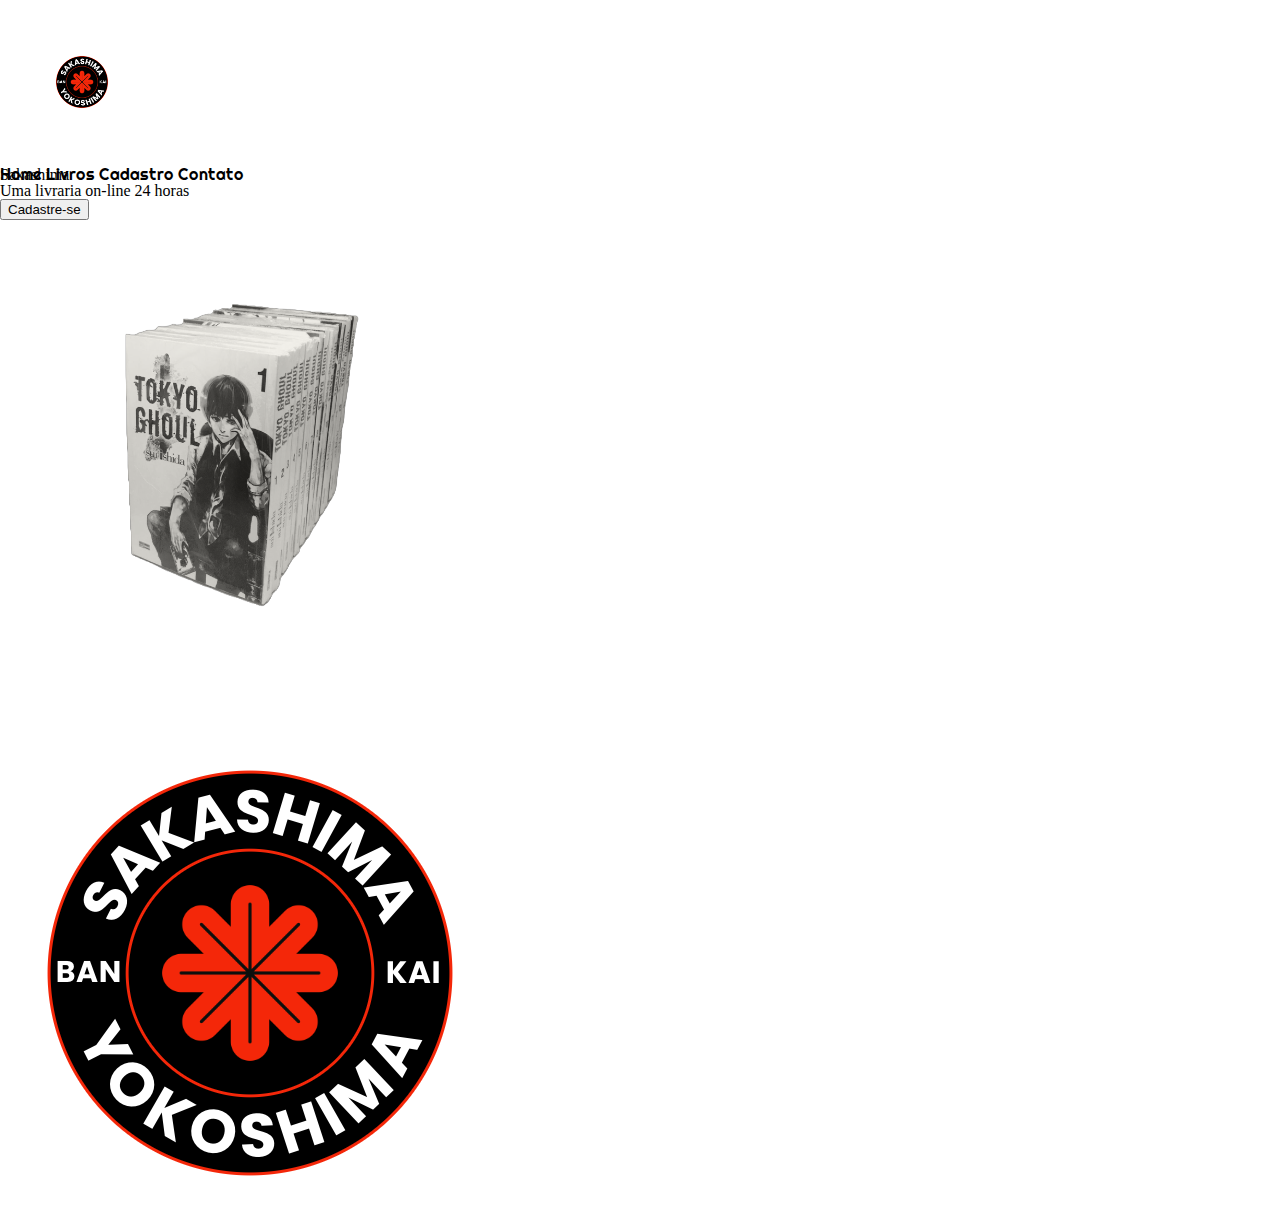
==== index.html @ 73c6a826 "Add files via upload" ====
<!DOCTYPE html>
<html lang="pt-br">
<head>
    <meta charset="UTF-8">
    <meta name="viewport" content="width=device-width, initial-scale=1.0">
    <link rel="stylesheet" href="reset.css">
    <link rel="stylesheet" href="style.css">
    <title>Sakashima</title>
</head>

<body>
    <header>
        <img class="logoH" src="logo.png" alt="Logo Sakashima">
        <nav class="nav">
            <a class="home">Home</a>
            <a class="livros">Livros</a>
            <a class="cadastro">Cadastro</a>
            <a class="contato">Contato</a>
        </nav>
    </header>

    <main>
        <section>
            <div>
                <h1>Sakashima</h1>
                <h2>Uma livraria on-line 24 horas</h2>
                <button>Cadastre-se</button>
            </div>
            
            <div>
                <img src="tg.png">
            </div>
        </section>
    </main>

    <footer>
        <img src="logo.png" alt="Logo Sakashima">
    </footer>
</body>

</html>
---- style.css ----
@import url('https://fonts.googleapis.com/css2?family=Righteous&display=swap');

.logoH {
    width: 5%;
    padding-left: 50px;
    padding-top: 50px;
    padding-bottom: 50px;
}

.nav {
    position: absolute;
}

.home {
    font-family: "Righteous", sans-serif;
    font-weight: 400;
    font-style: normal;
}

.livros {
    font-family: "Righteous", sans-serif;
    font-weight: 400;
    font-style: normal;
}

.cadastro {
    font-family: "Righteous", sans-serif;
    font-weight: 400;
    font-style: normal;
}

.contato {
    font-family: "Righteous", sans-serif;
    font-weight: 400;
    font-style: normal;
}
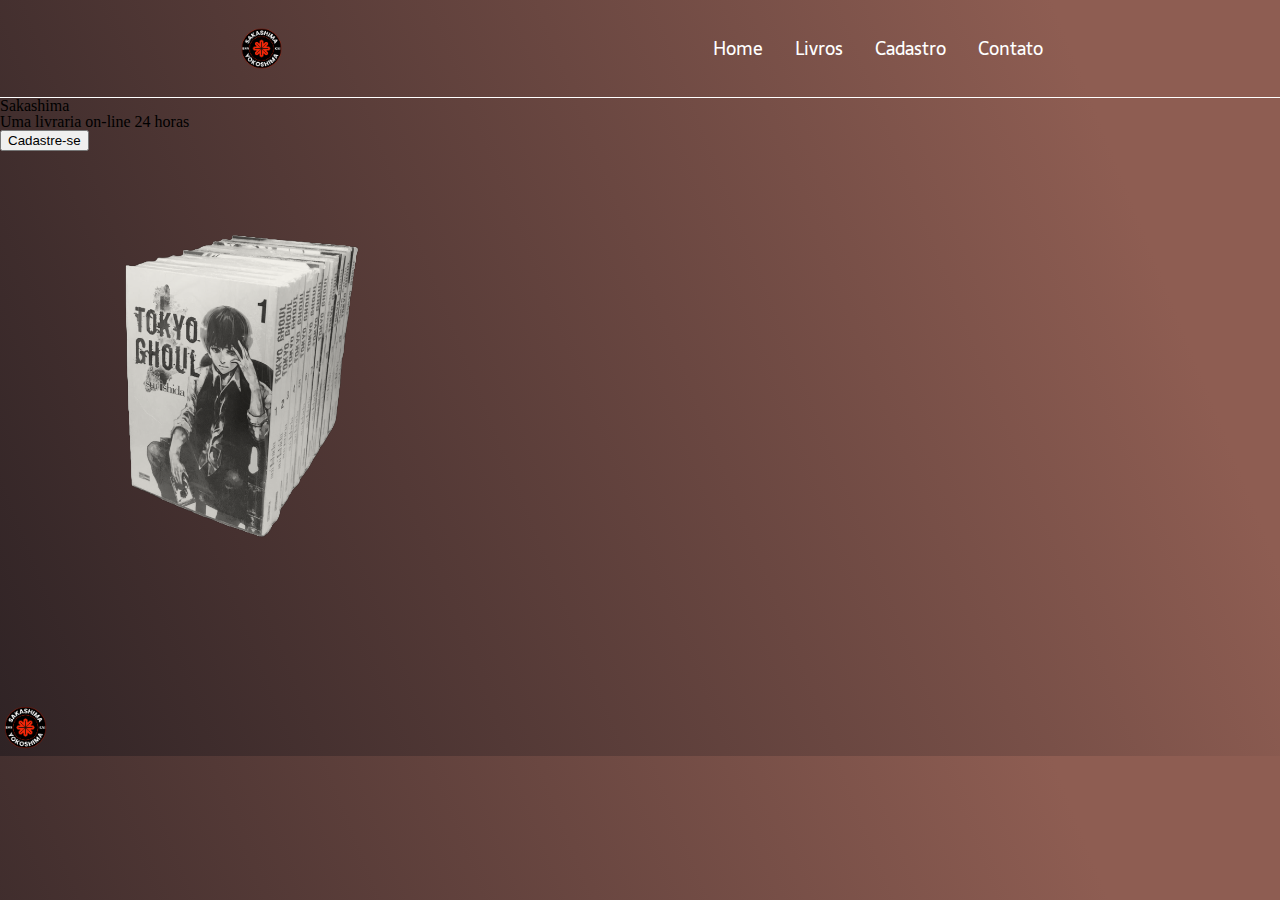
==== commit 96b182c0: "Add files via upload" ====
--- a/index.html
+++ b/index.html
@@ -9,9 +9,9 @@
 </head>
 
 <body>
-    <header>
+    <header class="cabecalho">
         <img class="logoH" src="logo.png" alt="Logo Sakashima">
-        <nav class="nav">
+        <nav class="cabecalho-menu">
             <a class="home">Home</a>
             <a class="livros">Livros</a>
             <a class="cadastro">Cadastro</a>
@@ -19,22 +19,21 @@
         </nav>
     </header>
 
-    <main>
-        <section>
-            <div>
-                <h1>Sakashima</h1>
-                <h2>Uma livraria on-line 24 horas</h2>
-                <button>Cadastre-se</button>
+    <main class="conteudo">
+        <section class="conteudo-principal">
+            <div class="conteudo-principal-escrito">
+                <h1 class="conteudo-principal-titulo">Sakashima</h1>
+                <h2 class="conteudo-principal-subtitulo">Uma livraria on-line 24 horas</h2>
+                <button class="conteudo-principal-botao">Cadastre-se</button>
             </div>
             
-            <div>
-                <img src="tg.png">
-            </div>
+            <img class="conteudo-principal-imagem" src="tg.png">
+
         </section>
     </main>
 
     <footer>
-        <img src="logo.png" alt="Logo Sakashima">
+        <img class="imagem-footer" src="logo.png" alt="Logo Sakashima">
     </footer>
 </body>
 
--- a/style.css
+++ b/style.css
@@ -1,36 +1,40 @@
 @import url('https://fonts.googleapis.com/css2?family=Righteous&display=swap');
+@import url('https://fonts.googleapis.com/css2?family=Sarala:wght@400;700&display=swap');
+
+body {
+    font-size: 100%;
+    background: linear-gradient(68.15deg, #2F2325, #8E5D52 85.61%);
+}
+
+.cabecalho {
+    display: flex;
+    flex-direction: row;
+    align-items: center;
+    justify-content: space-around;
+    padding: 24px;
+}
+
+.cabecalho-menu {
+    display: flex;
+    gap: 32px;
+    font-size: x-large;
+    color: #ffff;
+    font-family: "Sarala", sans-serif;
+    font-weight: 400;
+    font-style: normal;
+    font-weight: 400;
+    font-size: 18px;
+}
 
 .logoH {
-    width: 5%;
-    padding-left: 50px;
-    padding-top: 50px;
-    padding-bottom: 50px;
+    width: 4%;
 }
 
-.nav {
-    position: absolute;
+.conteudo {
+    border-top: 0.4px solid #ffff;
+    margin-bottom: 48px;
 }
 
-.home {
-    font-family: "Righteous", sans-serif;
-    font-weight: 400;
-    font-style: normal;
-}
-
-.livros {
-    font-family: "Righteous", sans-serif;
-    font-weight: 400;
-    font-style: normal;
-}
-
-.cadastro {
-    font-family: "Righteous", sans-serif;
-    font-weight: 400;
-    font-style: normal;
-}
-
-.contato {
-    font-family: "Righteous", sans-serif;
-    font-weight: 400;
-    font-style: normal;
+.imagem-footer {
+    width: 4%;
 }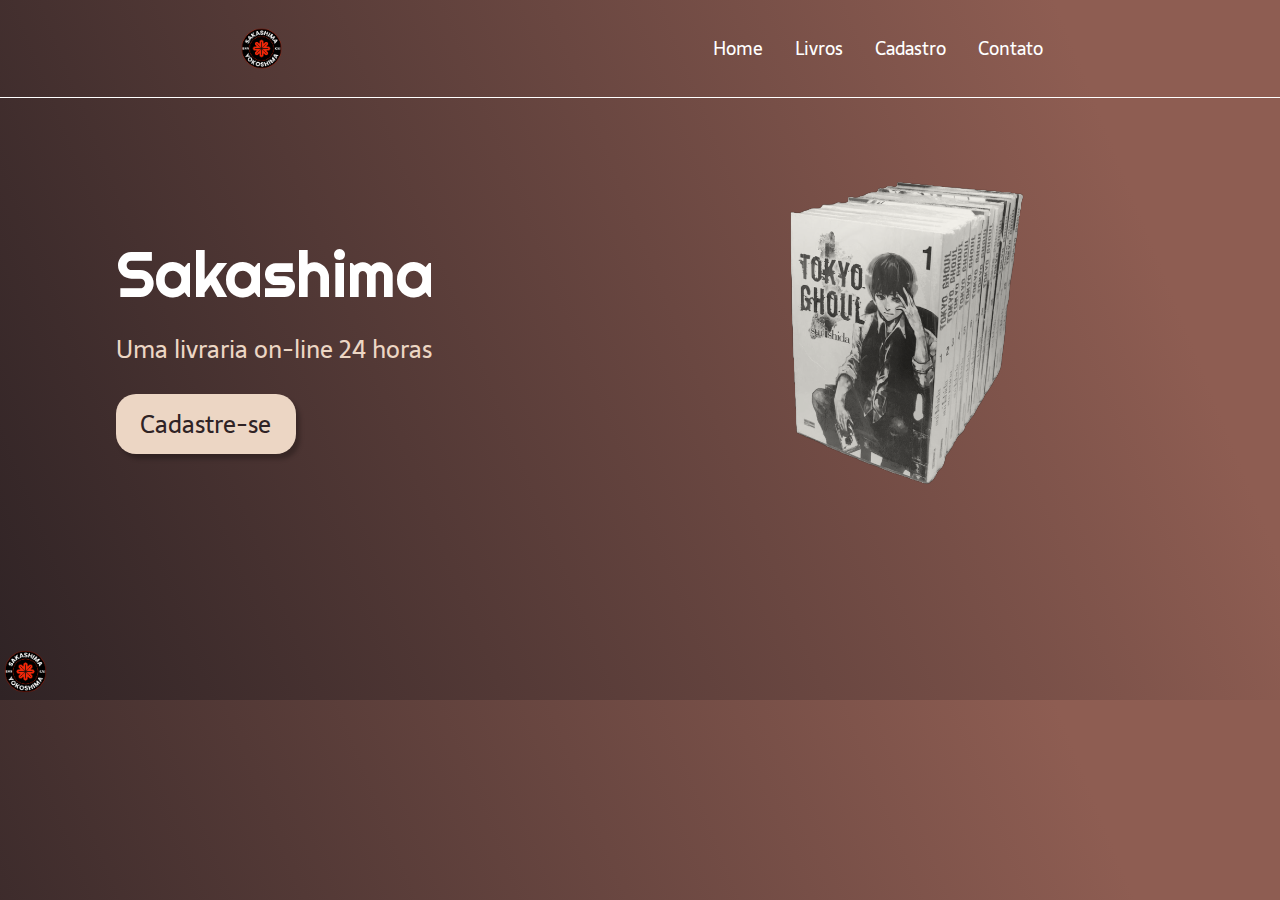
==== commit 5cd09bc9: "Add files via upload" ====
--- a/index.html
+++ b/index.html
@@ -28,7 +28,6 @@
             </div>
             
             <img class="conteudo-principal-imagem" src="tg.png">
-
         </section>
     </main>
 
--- a/style.css
+++ b/style.css
@@ -35,6 +35,46 @@
     margin-bottom: 48px;
 }
 
+.conteudo-principal {
+    display: flex;
+    flex-direction: row;
+    align-items: center;
+    justify-content: space-around;
+}
+
+.conteudo-principal-escrito {
+    display: flex;
+    flex-direction: column;
+    gap: 32px;
+}
+
+.conteudo-principal-titulo {
+    font-family: 'Righteous';
+    font-weight: 400;
+    font-size: 64px;
+    color: #ffff;
+}
+
+.conteudo-principal-subtitulo {
+    font-family: 'Sarala';
+    font-weight: 400;
+    font-size: 24px;
+    color: #ecd6c4;
+}
+
+.conteudo-principal-botao{
+    background-color: #ecd6c4;
+    width: 180px;
+    height: 60px;
+    border: none;
+    box-shadow: 4px 5px 4px rgba(0, 0, 0, 0.25);
+    border-radius: 20px;
+    font-family: 'Sarala';
+    font-weight: 400;
+    font-size: 24px;
+    color: #2F2325;
+}
+
 .imagem-footer {
     width: 4%;
 }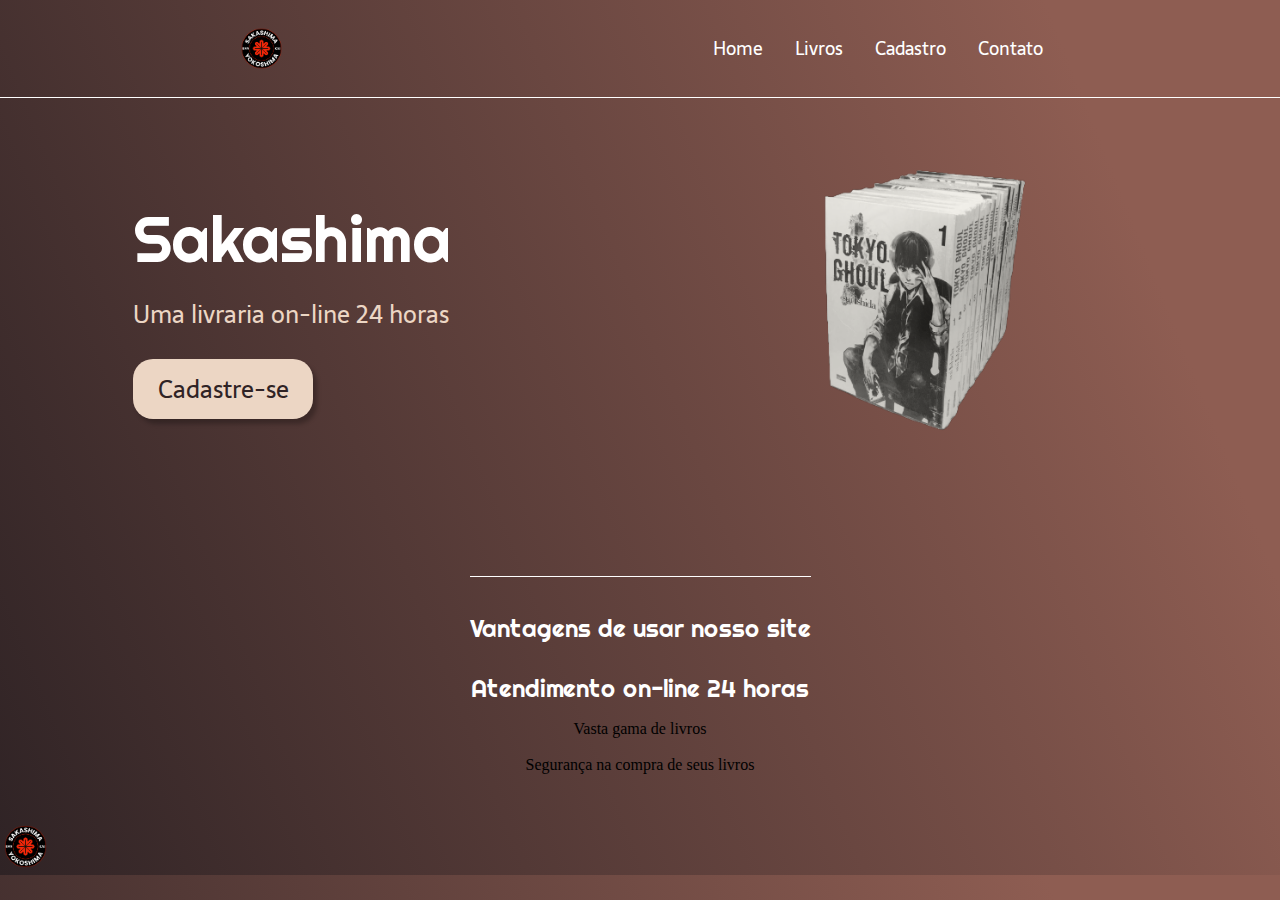
==== commit f6ec3a25: "Add files via upload" ====
--- a/index.html
+++ b/index.html
@@ -26,8 +26,14 @@
                 <h2 class="conteudo-principal-subtitulo">Uma livraria on-line 24 horas</h2>
                 <button class="conteudo-principal-botao">Cadastre-se</button>
             </div>
-            
             <img class="conteudo-principal-imagem" src="tg.png">
+        </section>
+
+        <section class="conteudo-secundario">
+            <h3 class="conteudo-secundario-titulo">Vantagens de usar nosso site</h3>
+            <p class="conteudo-secundario-p1">Atendimento on-line 24 horas</p>
+            <p class="conteudo-secundario-p2">Vasta gama de livros</p>
+            <p class="conteudo-secundario-p3">Segurança na compra de seus livros</p>
         </section>
     </main>
 
--- a/style.css
+++ b/style.css
@@ -49,14 +49,14 @@
 }
 
 .conteudo-principal-titulo {
-    font-family: 'Righteous';
+    font-family: 'Righteous', cursive;
     font-weight: 400;
     font-size: 64px;
     color: #ffff;
 }
 
 .conteudo-principal-subtitulo {
-    font-family: 'Sarala';
+    font-family: 'Sarala', sans-serif;
     font-weight: 400;
     font-size: 24px;
     color: #ecd6c4;
@@ -75,6 +75,35 @@
     color: #2F2325;
 }
 
+.conteudo-principal-imagem {
+    height: 430px;
+}
+
+.conteudo-secundario {
+    display: flex;
+    flex-direction: column;
+    align-items: center;
+    gap: 20px;
+    margin-top: 48px;
+}
+
+.conteudo-secundario-titulo {
+    border-top: 0.4px solid #ffff;
+    padding-top: 40px;
+    font-family: 'Righteous', cursive;
+    font-weight: 400;
+    font-size: 24px;
+    color: #ffff;
+    margin-bottom: 16px;
+}
+
+.conteudo-secundario-p1 {
+    font-family: 'Righteous', cursive;
+    font-weight: 400;
+    font-size: 24px;
+    color: #ffff;
+}
+
 .imagem-footer {
     width: 4%;
 }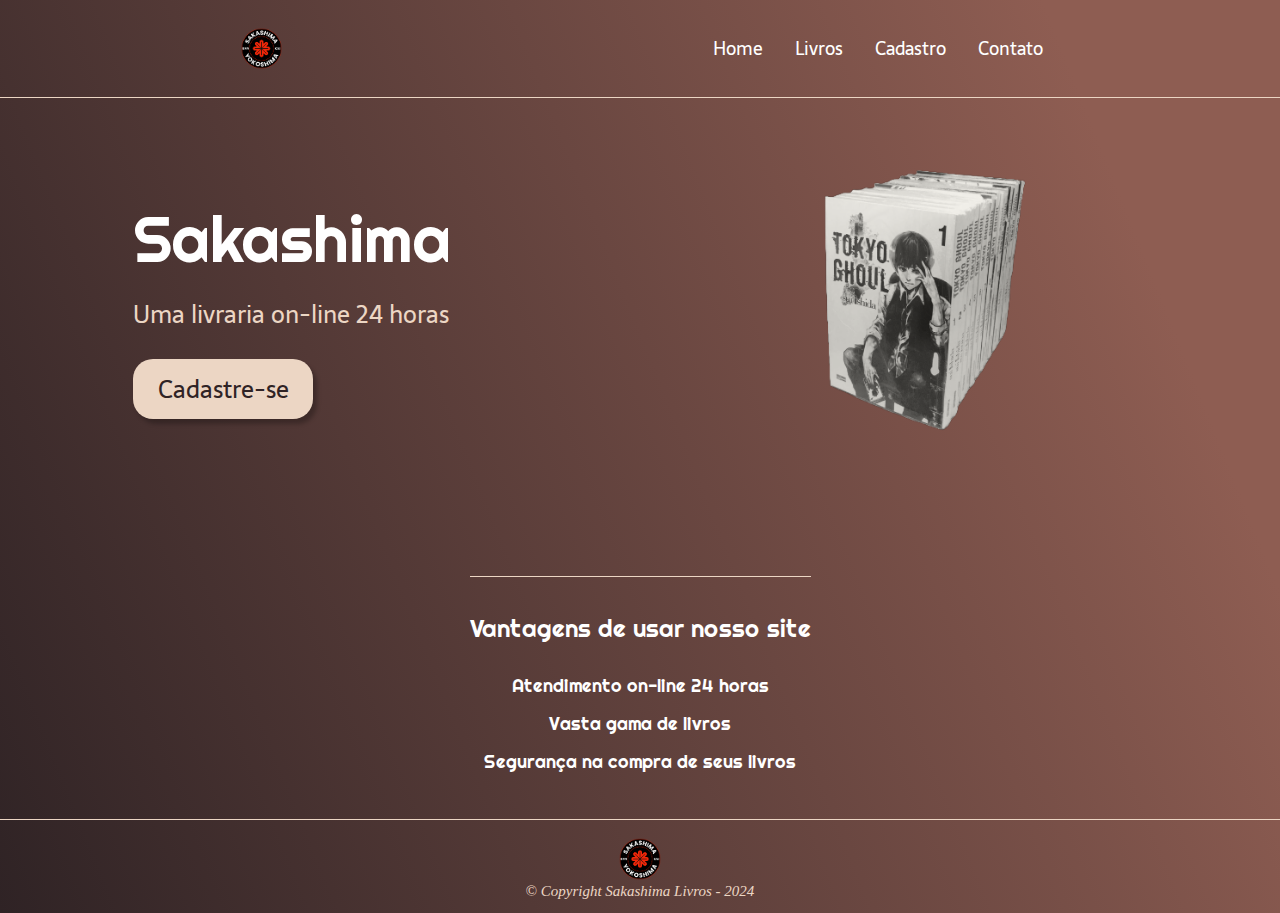
==== commit 078e3410: "Add files via upload" ====
--- a/index.html
+++ b/index.html
@@ -37,8 +37,9 @@
         </section>
     </main>
 
-    <footer>
+    <footer class="rodape">
         <img class="imagem-footer" src="logo.png" alt="Logo Sakashima">
+        <p class="copyright">&copy; Copyright Sakashima Livros - 2024</p>
     </footer>
 </body>
 
--- a/style.css
+++ b/style.css
@@ -31,7 +31,7 @@
 }
 
 .conteudo {
-    border-top: 0.4px solid #ffff;
+    border-top: 0.4px solid #ecd6c4;
     margin-bottom: 48px;
 }
 
@@ -88,7 +88,7 @@
 }
 
 .conteudo-secundario-titulo {
-    border-top: 0.4px solid #ffff;
+    border-top: 0.4px solid #ecd6c4;
     padding-top: 40px;
     font-family: 'Righteous', cursive;
     font-weight: 400;
@@ -99,11 +99,39 @@
 
 .conteudo-secundario-p1 {
     font-family: 'Righteous', cursive;
-    font-weight: 400;
-    font-size: 24px;
+    font-weight: 300;
+    font-size: 18px;
     color: #ffff;
+}
+
+.conteudo-secundario-p2 {
+    font-family: 'Righteous', cursive;
+    font-weight: 300;
+    font-size: 18px;
+    color: #ffff;
+}
+
+.conteudo-secundario-p3 {
+    font-family: 'Righteous', cursive;
+    font-weight: 300;
+    font-size: 18px;
+    color: #ffff;
+}
+
+.rodape {
+    border-top: 0.8px solid #ecd6c4;
+    padding: 14px;
 }
 
 .imagem-footer {
     width: 4%;
+    display: block;
+    margin: 0 auto;
+}
+
+.copyright {
+    font-size: 15px;
+    font-style: italic;
+    color: #ecd6c4;
+    text-align: center;
 }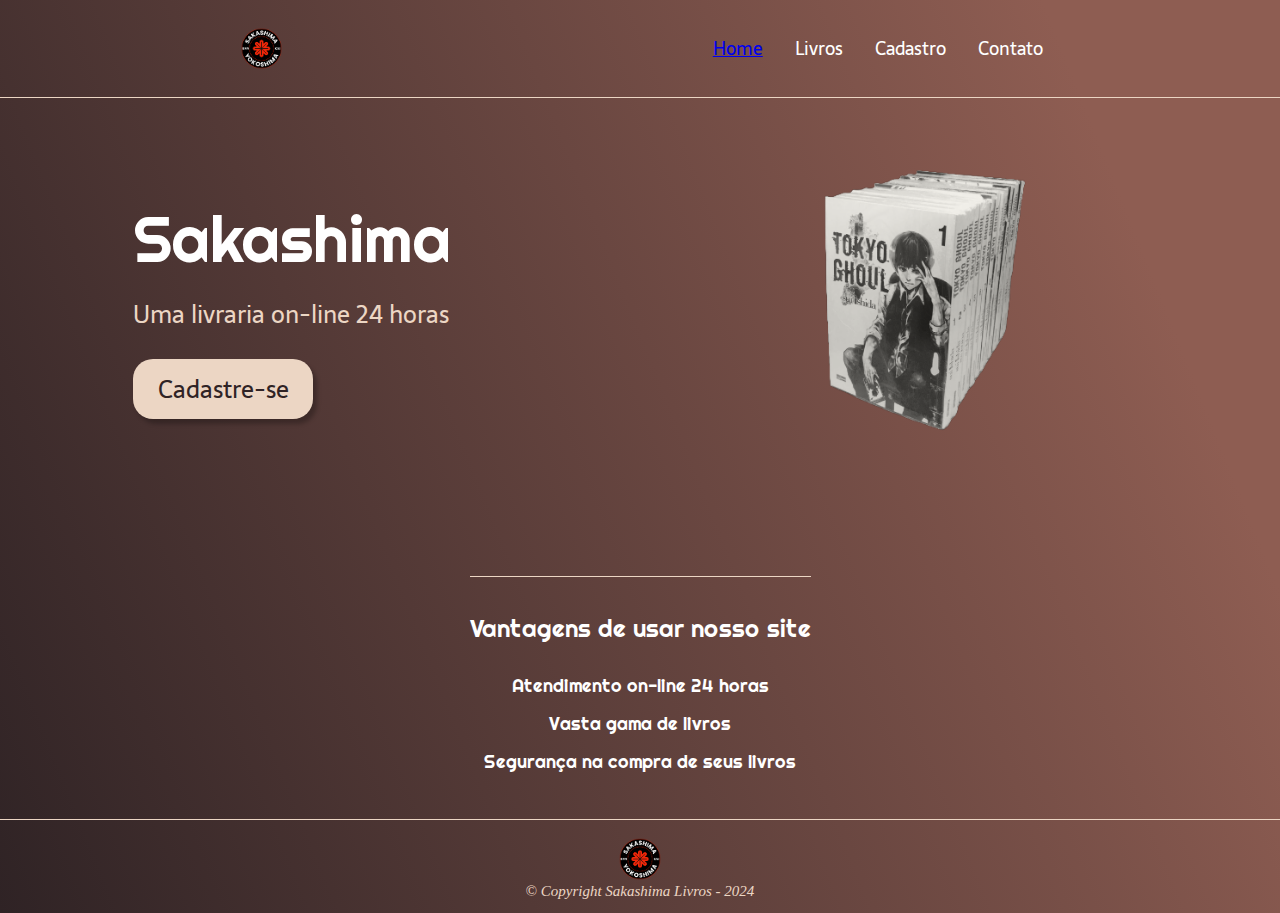
==== commit c496003f: "Add files via upload" ====
--- a/index.html
+++ b/index.html
@@ -12,7 +12,7 @@
     <header class="cabecalho">
         <img class="logoH" src="logo.png" alt="Logo Sakashima">
         <nav class="cabecalho-menu">
-            <a class="home">Home</a>
+            <a class="home" href="index.html">Home</a>
             <a class="livros">Livros</a>
             <a class="cadastro">Cadastro</a>
             <a class="contato">Contato</a>
--- a/style.css
+++ b/style.css
@@ -75,6 +75,10 @@
     color: #2F2325;
 }
 
+.conteudo-principal-botao:hover {
+    background-color: rgba(236, 214, 196, 0.53);
+}
+
 .conteudo-principal-imagem {
     height: 430px;
 }
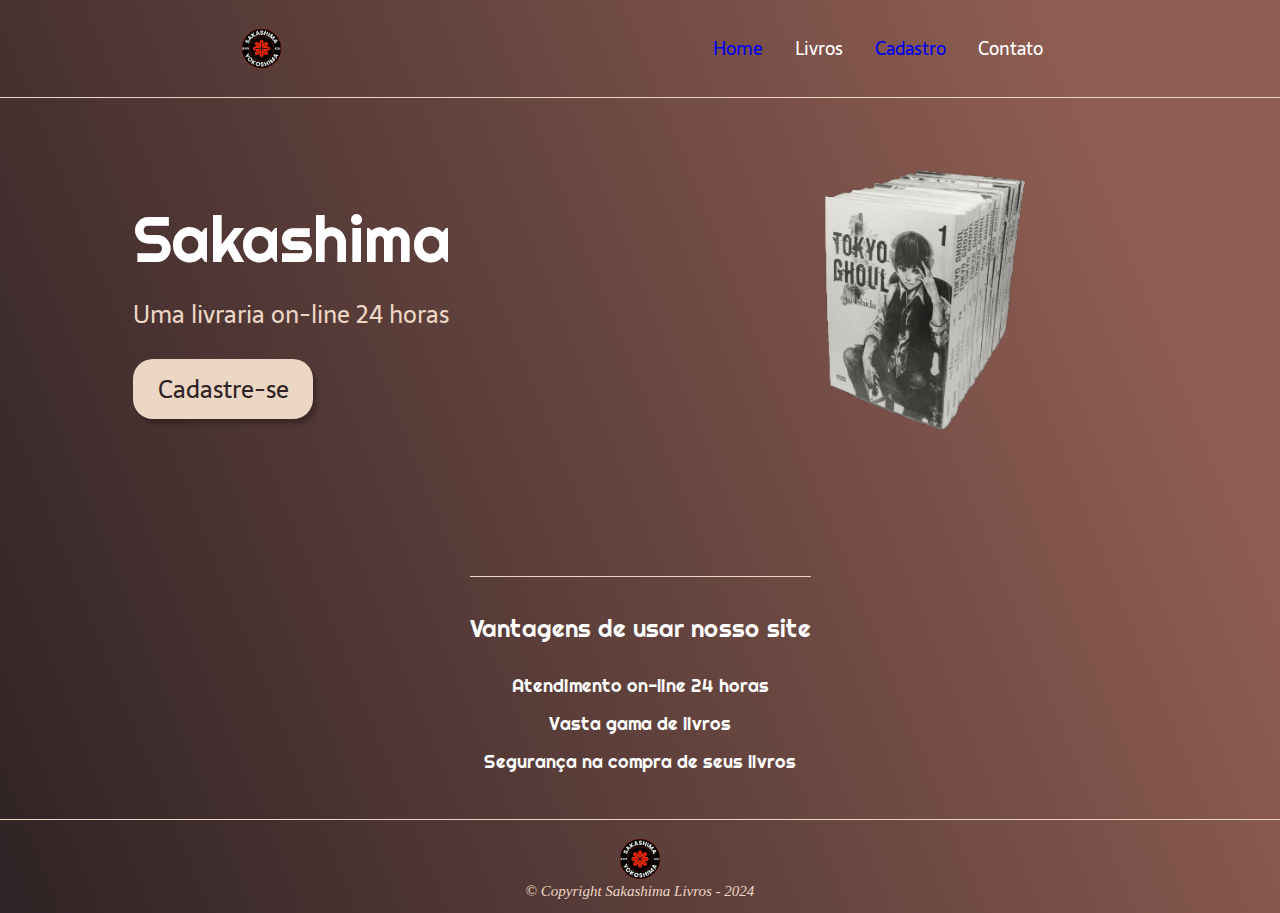
==== commit b1e4bd54: "Add files via upload" ====
--- a/index.html
+++ b/index.html
@@ -14,7 +14,7 @@
         <nav class="cabecalho-menu">
             <a class="home" href="index.html">Home</a>
             <a class="livros">Livros</a>
-            <a class="cadastro">Cadastro</a>
+            <a class="cadastro" href="FORMULARIO DE CADASTRO/formulario.html">Cadastro</a>
             <a class="contato">Contato</a>
         </nav>
     </header>
--- a/style.css
+++ b/style.css
@@ -24,6 +24,14 @@
     font-style: normal;
     font-weight: 400;
     font-size: 18px;
+}
+
+.home {
+    text-decoration: none;
+}
+
+.cadastro {
+    text-decoration: none;
 }
 
 .logoH {
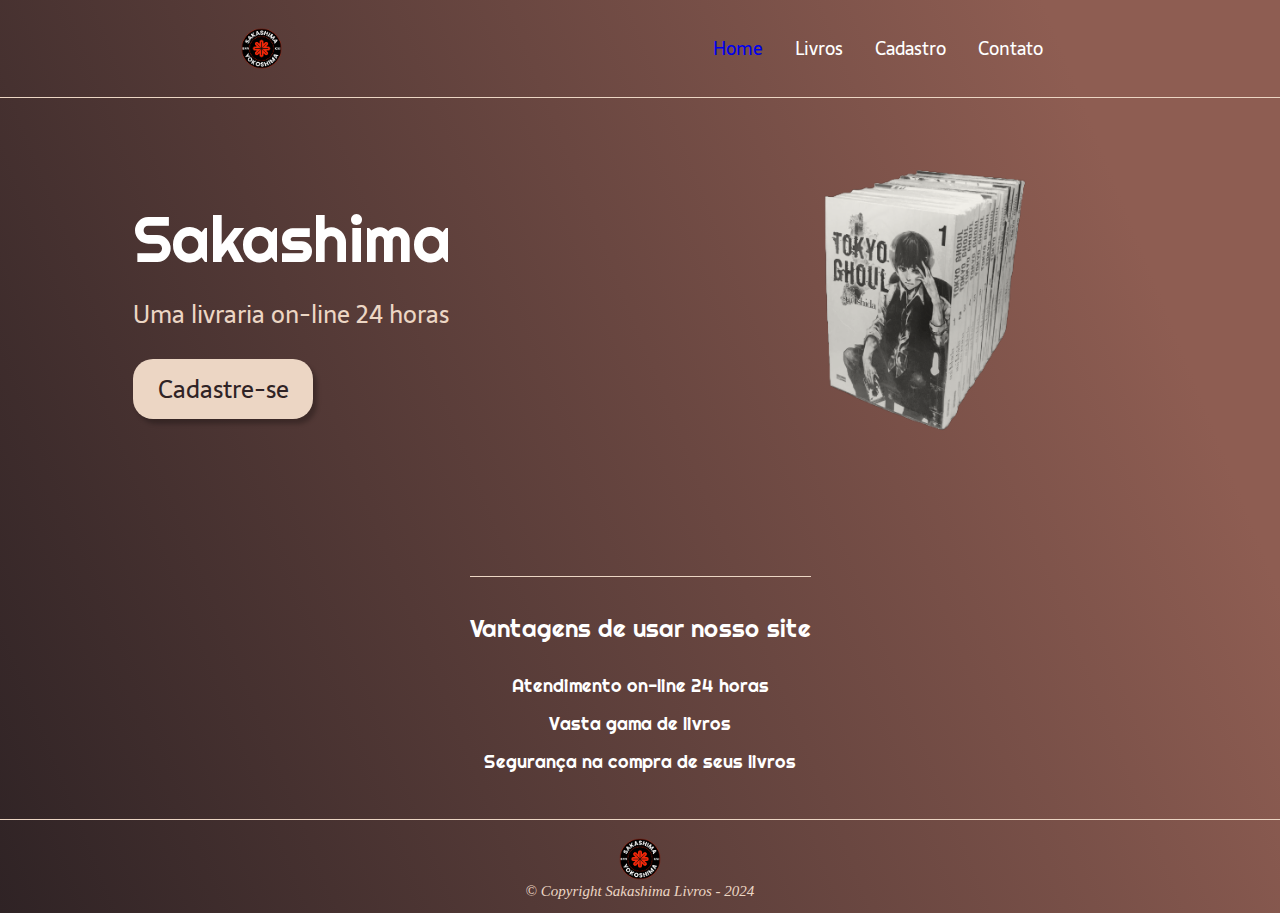
==== commit b0d7db97: "Update index.html" ====
--- a/index.html
+++ b/index.html
@@ -14,7 +14,7 @@
         <nav class="cabecalho-menu">
             <a class="home" href="index.html">Home</a>
             <a class="livros">Livros</a>
-            <a class="cadastro" href="FORMULARIO DE CADASTRO/formulario.html">Cadastro</a>
+            <a class="cadastro">Cadastro</a>
             <a class="contato">Contato</a>
         </nav>
     </header>
@@ -43,4 +43,4 @@
     </footer>
 </body>
 
-</html>+</html>
--- a/style.css
+++ b/style.css
@@ -70,7 +70,7 @@
     color: #ecd6c4;
 }
 
-.conteudo-principal-botao{
+.conteudo-principal-botao {
     background-color: #ecd6c4;
     width: 180px;
     height: 60px;
@@ -81,6 +81,7 @@
     font-weight: 400;
     font-size: 24px;
     color: #2F2325;
+    text-decoration: none;
 }
 
 .conteudo-principal-botao:hover {
